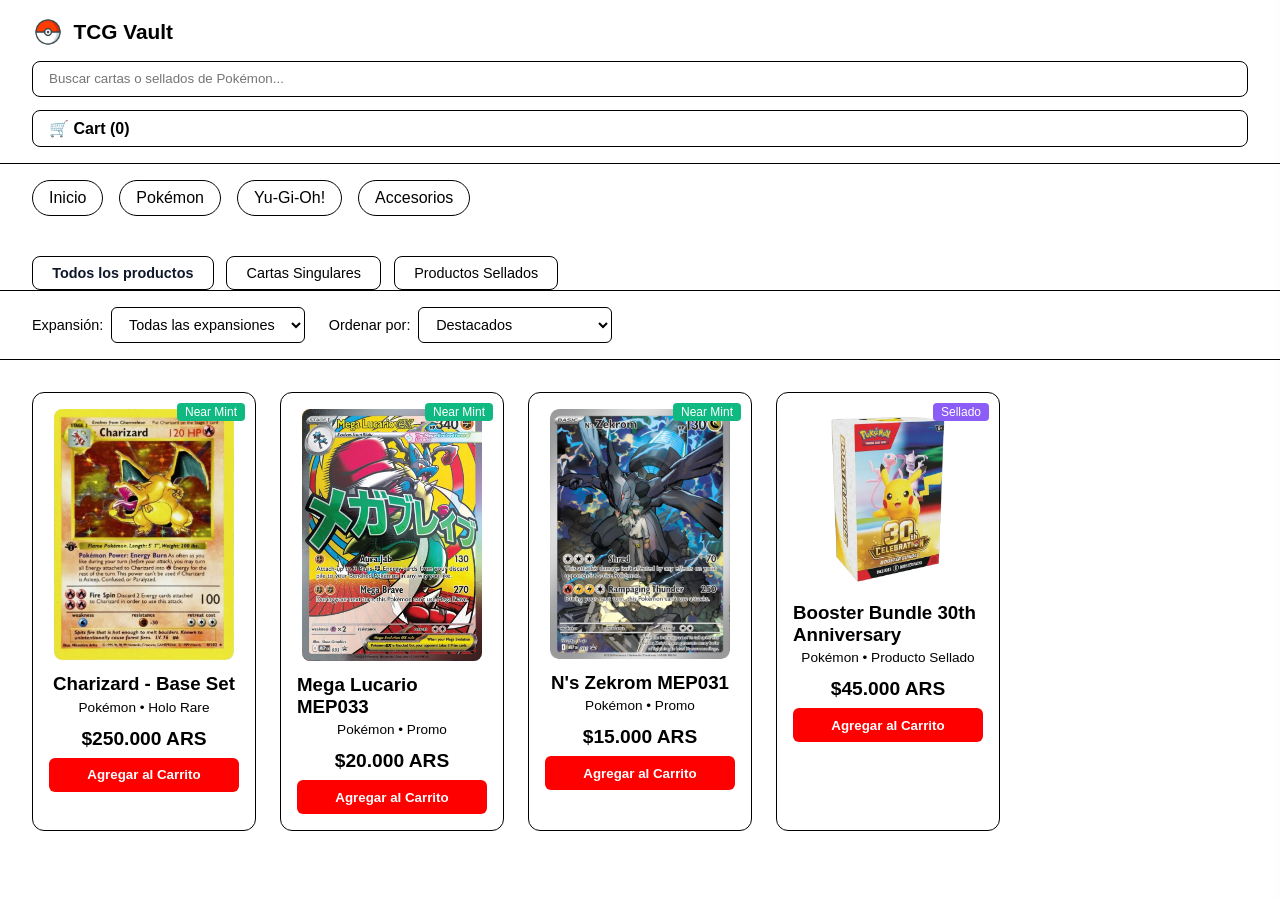
==== pages/pokemon.html @ 5b578145 "Subiendo estructura inicial" ====
<!DOCTYPE html>
<html lang="es">
<head>
  <meta charset="UTF-8">
  <meta name="viewport" content="width=device-width, initial-scale=1.0">
  <title>TCG Vault - Pokémon TCG</title>
  <!-- Logo en la pestaña del navegador (Favicon) -->
  <link rel="icon" href="../assets/logo.webp" type="image/webp">
  <link rel="stylesheet" href="../styles.css">
  <meta name="viewport"
    content="width=device-width, initial-scale=1.0">
</head>
<body>

  <!-- Encabezado / Navegación principal -->
  <header class="navbar">
    <div class="logo">
      <img src="../assets/logo.webp" alt="TCG Vault Logo" class="logo-img">
      <span>TCG Vault</span>
    </div>
    <input type="text" placeholder="Buscar cartas o sellados de Pokémon..." class="search-bar">
    <div class="cart-icon">🛒 Cart (0)</div>
  </header>

  <!-- Navbar de Franquicias / Juegos -->
  <nav class="categories">
    <a href="../index.html">Inicio</a>
    <a href="pokemon.html" class="active">Pokémon</a>
    <a href="yugioh.html">Yu-Gi-Oh!</a>
    <a href="accesorios.html">Accesorios</a>
  </nav>

  <!-- Sub-Navegación con atributos data-filter -->
  <div class="sub-nav">
    <button class="sub-tab active" data-filter="all">Todos los productos</button>
    <button class="sub-tab" data-filter="singular">Cartas Singulares</button>
    <button class="sub-tab" data-filter="sellado">Productos Sellados</button>
  </div>
    
  <!-- Barra de Filtros y Ordenamiento -->
  <div class="filters-bar">  
    <!-- Filtro por Expansión -->
    <div class="filter-group">
      <label for="filter-expansion">Expansión:</label>
      <select id="filter-expansion" class="filter-select">
        <option value="all">Todas las expansiones</option>
        <option value="base-set">Base Set</option>
        <option value="30th-anniversary">30th Anniversary</option>
        <option value="scarlet-violet">Scarlet & Violet</option>
      </select>
    </div>
  
    <!-- Ordenamiento por Precio y Alfabeto -->
    <div class="filter-group">
      <label for="sort-by">Ordenar por:</label>
      <select id="sort-by" class="filter-select">
        <option value="default">Destacados</option>
        <option value="price-asc">Precio: Menor a Mayor</option>
        <option value="price-desc">Precio: Mayor a Menor</option>
        <option value="name-asc">Nombre: A - Z</option>
        <option value="name-desc">Nombre: Z - A</option>
      </select>
    </div>  
  </div>
  
  <!-- Catálogo de Pokémon -->
  <main class="catalog">

    <!-- Productos: Cartas Singulares (data-type="singular") -->
    <article class="card-item" 
      data-type="singular"
      data-expansion="base-set"
      data-price="250000"
      data-name="Charizard - Base Set">
      <div class="card-badge">Near Mint</div>
      <img src="../assets/carta-ejemplo.jpg" alt="Charizard Base Set">
      <h3 class="card-name">Charizard - Base Set</h3>
      <p class="set-name">Pokémon • Holo Rare</p>
      <span class="price">$250.000 ARS</span>
      <button class="btn-add" 
        data-id="1"
        data-name="Charizard - Base Set"
        data-price="250000"          
        data-img="../assets/carta-ejemplo.jpg">
        Agregar al Carrito
      </button>
    </article>
      
    <article class="card-item" data-type="singular">
      <div class="card-badge">Near Mint</div>
      <img src="../assets/megalucario-mep033.jpg" alt="Mega Lucario Promo">
      <h3 class="card-name">Mega Lucario MEP033</h3>
      <p class="set-name">Pokémon • Promo</p>
      <span class="price">$20.000 ARS</span>
      <button class="btn-add" 
        data-id="2" 
        data-name="Mega Lucario - Promo" 
        data-price="20000" 
        data-img="../assets/megalucario-mep033.jpg">
        Agregar al Carrito
      </button>
    </article>
      
    <article class="card-item" data-type="singular">
      <div class="card-badge">Near Mint</div>
      <img src="../assets/n-zekrom-mep031.jpg" alt="N's Zekrom MEP 031 - MEP Black Star Promo">
      <h3 class="card-name">N's Zekrom MEP031</h3>
      <p class="set-name">Pokémon • Promo</p>
      <span class="price">$15.000 ARS</span>
      <button class="btn-add" 
        data-id="3" 
        data-name="N's Zekrom - Promo" 
        data-price="15000" 
        data-img="../assets/n-zekrom-mep031.jpg">
        Agregar al Carrito
      </button>
    </article>
    
    <!-- Productos: Sellados (data-type="sellado") -->
    <article class="card-item" 
      data-type="sellado"
      data-expansion="30th-anniversary"
      data-price="45000"
      data-name="Booster Bundle 30th Anniversary">
      <div class="card-badge" style="background-color: #8b5cf6;">Sellado</div>
      <img src="../assets/pokemon-30th-booster-bundle.jpg" alt="Booster Bundle 30th">
      <h3>Booster Bundle 30th Anniversary</h3>
      <p class="set-name">Pokémon • Producto Sellado</p>
      <span class="price">$45.000 ARS</span>
      <button class="btn-add" 
        data-id="4" 
        data-name="Booster Bundle 30th Anniversary" 
        data-price="45000" 
        data-img="../assets/pokemon-30th-booster-bundle.jpg">
        Agregar al Carrito
      </button>
    </article>

  </main>

  <!-- Drawer / Panel Lateral del Carrito -->
  <aside id="cart-drawer" class="cart-drawer">
    <div class="cart-header">
      <h2>Tu Carrito de Compras</h2>
      <button id="close-cart-btn">&times;</button>
    </div>
    
    <div id="cart-items" class="cart-items"></div>

    <div class="cart-footer">
      <div class="total-container">
        <span>Total:</span>
        <span id="cart-total">$0 ARS</span>
      </div>
      <button class="btn-checkout">Finalizar Compra</button>
    </div>
  </aside>
  <div id="cart-overlay" class="cart-overlay"></div>

  <!-- Salimos de la carpeta pages para buscar el JS -->
  <script src="../script.js"></script>
</body>
</html>
---- styles.css ----
/* ==========================================
   1. RESET Y ESTILOS GENERALES
   ========================================== */
* {
  box-sizing: border-box;
  margin: 0;
  padding: 0;
  font-family: 'Segoe UI', Tahoma, Geneva, Verdana, sans-serif;
}

body {
  background-color: #ffffff;
  color: #000000;
}

/* ==========================================
   2. NAVBAR Y ENCABEZADO (ESCRITORIO / PC)
   ========================================== */
.navbar {
  display: flex;
  flex-direction: column;
  gap: 0.8rem;
  padding: 1rem 2rem;
  background-color: #ffffff; /* Cambié el color de fondo a blanco para la barra de navegación */
}

.navbar-top {
  display: flex;
  justify-content: space-between;
  align-items: center;
  width: 100%;
}

.logo {
  display: flex;
  align-items: center;
  gap: 0.6rem;
  font-weight: bold;
  font-size: 1.3rem;
  color: #000000; /* Cambié el color del texto del logo a negro para que contraste con el fondo blanco */
}

.logo-img {
  width: 32px;
  height: 32px;
  object-fit: contain;
}

.nav-actions {
  display: flex;
  align-items: center;
  gap: 1rem;
}

.cart-icon {
  cursor: pointer;
  font-weight: bold;
  color: #000000; /* Cambié el color del texto del ícono del carrito a negro para que contraste con el fondo blanco */
  background-color: #ffffff; /* Cambié el color de fondo a blanco para que contraste con el texto */
  padding: 0.5rem 1rem;
  border-radius: 8px;
  border: 1px solid #000000;
}

/* Ocultamos elementos de celular en PC */
.menu-toggle-btn, 
.close-menu-btn, 
.mobile-menu-header,
.menu-overlay {
  display: none;
}

.search-bar {
  width: 100%;
  padding: 0.6rem 1rem;
  border-radius: 8px;
  border: 1px solid #000000; /* Cambié el color del borde a negro para que contraste con el fondo blanco */
  background-color: #ffffff; /* Cambié el color de fondo a blanco para que contraste con el texto */
  color: #000000; /* Cambié el color del texto a negro para que contraste con el fondo blanco */
}

/* Categorías en PC (Navegación horizontal) */
.categories {
  display: flex;
  gap: 1rem;
  padding: 1rem 2rem;
  background-color: #ffffff; /* Cambié el color de fondo a blanco para que contraste con el texto */
  border-top: 1px solid #000000; /* Cambié el color del borde a negro para que contraste con el fondo blanco */
}

.categories a {
  text-decoration: none;
  color: #000000;
  border: 1px solid #000000; /* Cambié el color del borde a negro para que contraste con el fondo blanco */
  padding: 0.5rem 1rem;
  border-radius: 20px;
  transition: all 0.2s ease;
}

.categories a.active, .categories a:hover {
  background-color: #ffffff; /* Cambié el color de fondo a blanco para que contraste con el texto */
  color: #000000; /* Cambié el color del texto a negro para que contraste con el fondo blanco */
  border-color: #000000; /* Cambié el color del borde a negro para que contraste con el fondo blanco */
}

/* ==========================================
   3. SECCIÓN HERO Y NAVEGACIÓN SECUNDARIA
   ========================================== */
.hero-section {
  padding: 3rem 1.5rem;
  text-align: center;
  background: linear-gradient(180deg, #093e92 0%, #0f172a 100%);
  border-bottom: 1px solid #334155;
}

.hero-section h2 {
  font-size: 2rem;
  margin-bottom: 0.5rem;
}

.hero-section p {
  color: #ba0404;
}

.sub-nav {
  display: flex;
  gap: 0.8rem;
  padding: 1.5rem 2rem 0 2rem;
}

.sub-tab {
  background-color: #ffffff;
  color: #000000;
  border: 1px solid #000000;
  padding: 0.5rem 1.2rem;
  border-radius: 8px;
  cursor: pointer;
  font-size: 0.9rem;
  transition: all 0.2s ease;
}

.sub-tab.active, .sub-tab:hover {
  background-color: #ffffff;
  color: #0f172a;
  border-color: #000000;
  font-weight: bold;
}

/* Barra de Filtros y Ordenamiento */
.filters-bar {
  display: flex;
  flex-wrap: wrap;
  gap: 1.5rem;
  padding: 1rem 2rem;
  background-color: #ffffff;
  border-top: 1px solid #000000;
  border-bottom: 1px solid #000000;
  align-items: center;
}

.filter-group {
  display: flex;
  align-items: center;
  gap: 0.5rem;
  color: #000000;
  font-size: 0.9rem;
}

.filter-select {
  background-color: #ffffff;
  color: #000000;
  border: 1px solid #000000;
  padding: 0.5rem 0.8rem;
  border-radius: 6px;
  font-size: 0.9rem;
  cursor: pointer;
  outline: none;
}

/* ==========================================
   4. CATÁLOGO Y TARJETAS DE CARTAS
   ========================================== */
.catalog {
  display: grid;
  grid-template-columns: repeat(auto-fill, minmax(220px, 1fr));
  gap: 1.5rem;
  padding: 2rem;
}

.card-item {
  background-color: #ffffff;
  border-radius: 12px;
  padding: 1rem;
  position: relative;
  display: flex;
  flex-direction: column;
  align-items: center;
  border: 1px solid #000000;
}

.card-badge {
  position: absolute;
  top: 10px;
  right: 10px;
  background-color: #10b981;
  color: #fff;
  font-size: 0.75rem;
  padding: 2px 8px;
  border-radius: 4px;
}

.card-item img {
  width: 100%;
  max-width: 180px;
  border-radius: 8px;
  margin-bottom: 0.8rem;
}

.set-name {
  color: #000000;
  font-size: 0.85rem;
  margin: 0.3rem 0;
}

.price {
  font-size: 1.2rem;
  font-weight: bold;
  color: #000000;
  margin: 0.5rem 0;
}

.btn-add {
  width: 100%;
  padding: 0.6rem;
  border: none;
  background-color: #ff0000;
  color: #ffffff;
  border-radius: 6px;
  cursor: pointer;
  font-weight: bold;
}

.btn-add:hover {
  background-color: #000000;
}

/* ==========================================
   5. CARRITO DE COMPRAS (DRAWER LATERAL)
   ========================================== */
.cart-drawer {
  position: fixed;
  top: 0;
  right: -400px;
  width: 380px;
  height: 100vh;
  background-color: #ffffff;
  box-shadow: -4px 0 15px rgba(0, 0, 0, 0.5);
  display: flex;
  flex-direction: column;
  transition: right 0.3s ease-in-out;
  z-index: 1000;
}

.cart-drawer.open {
  right: 0;
}

.cart-header {
  display: flex;
  justify-content: space-between;
  align-items: center;
  padding: 1.2rem;
  border-bottom: 1px solid #000000;
}

.cart-header h2, #close-cart-btn { 
  color: #000000; /* Texto oscuro */ 
}

#close-cart-btn {
  background: none;
  border: none;
  color: #000000;
  font-size: 1.8rem;
  cursor: pointer;
}

.cart-items {
  flex: 1;
  overflow-y: auto;
  padding: 1rem;
}

.cart-item-row {
  display: flex;
  align-items: center;
  justify-content: space-between;
  background-color: #ffffff;
  padding: 0.8rem;
  border-radius: 8px;
  margin-bottom: 0.8rem;
}

.cart-item-info, .cart-item-info h4 {
  display: flex;
  align-items: center;
  gap: 0.8rem;
  color: #000000; /* Texto oscuro */
}

.cart-item-info span{
  color: #000000 !important; /* Texto oscuro */
}

.cart-item-info img {
  color: #000000; /* Texto oscuro */
  width: 45px;
  border-radius: 4px;
}

.cart-controls {
  display: flex;
  align-items: center;
  gap: 0.5rem;
}

.cart-controls span {
  color: #000000; /* Texto oscuro */
}

.cart-controls button {
  background-color: #000000;
  color: #ffffff;
  border: none;
  width: 24px;
  height: 24px;
  border-radius: 4px;
  cursor: pointer;
}

.cart-footer {
  padding: 1.2rem;
  border-top: 1px solid #000000;
  background-color: #ffffff;
}

.total-container {
  display: flex;
  justify-content: space-between;
  font-size: 1.2rem;
  font-weight: bold;
  margin-bottom: 1rem;
}

.btn-checkout {
  width: 100%;
  padding: 0.8rem;
  background-color: #ff0000;
  color: rgb(255, 255, 255);
  border: none;
  border-radius: 8px;
  font-weight: bold;
  font-size: 1rem;
  cursor: pointer;
}

.cart-overlay {
  position: fixed;
  top: 0;
  left: 0;
  width: 100vw;
  height: 100vh;
  background: rgba(0, 0, 0, 0.6);
  display: none;
  z-index: 999;
}

.cart-overlay.active {
  display: block;
}

/* ==========================================
   6. ADAPTACIÓN EXCLUSIVA PARA CELULARES
   ========================================== */
@media (max-width: 768px) {

  .navbar {
    padding: 0.8rem 1rem;
  }

  /* Mostrar botón ☰ en celular */
  .menu-toggle-btn {
    display: flex;
    align-items: center;
    justify-content: center;
    background: none;
    border: none;
    color: #f8fafc;
    font-size: 1.8rem;
    cursor: pointer;
  }

  /* Menú lateral desplegable */
  .categories {
    position: fixed;
    top: 0;
    right: -280px;
    width: 260px;
    height: 100vh;
    background-color: #1e293b;
    display: flex;
    flex-direction: column;
    justify-content: flex-start;
    gap: 1rem;
    padding: 1.5rem;
    box-shadow: -4px 0 15px rgba(0, 0, 0, 0.5);
    transition: right 0.3s ease-in-out;
    z-index: 1001;
    border-top: none;
  }

  .categories.open {
    right: 0;
  }

  .mobile-menu-header {
    display: flex;
    justify-content: space-between;
    align-items: center;
    border-bottom: 1px solid #334155;
    padding-bottom: 0.8rem;
    margin-bottom: 0.5rem;
    color: #f8fafc;
  }

  .close-menu-btn {
    display: block;
    background: none;
    border: none;
    color: #fff;
    font-size: 1.8rem;
    cursor: pointer;
  }

  .categories a {
    width: 100%;
    text-align: left;
    font-size: 1.05rem;
  }

  .menu-overlay {
    position: fixed;
    top: 0;
    left: 0;
    width: 100vw;
    height: 100vh;
    background: rgba(0, 0, 0, 0.6);
    display: none;
    z-index: 1000;
  }

  .menu-overlay.active {
    display: block;
  }

  /* Sub-navegación y filtros con scroll en celular */
  .sub-nav {
    overflow-x: auto;
    padding: 0.8rem 0.8rem 0 0.8rem;
  }

  .filters-bar {
    padding: 0.8rem;
    gap: 0.8rem;
  }

  .filter-group {
    width: 100%;
    justify-content: space-between;
  }

  .filter-select {
    width: 65%;
  }

  /* Grilla de 2 columnas en celular */
  .catalog {
    grid-template-columns: repeat(2, 1fr);
    gap: 0.6rem;
    padding: 0.6rem;
  }

  .card-item {
    padding: 0.6rem;
  }

  .card-item img {
    max-width: 130px;
  }

  .cart-drawer {
    width: 100%;
    right: -100%;
  }
}
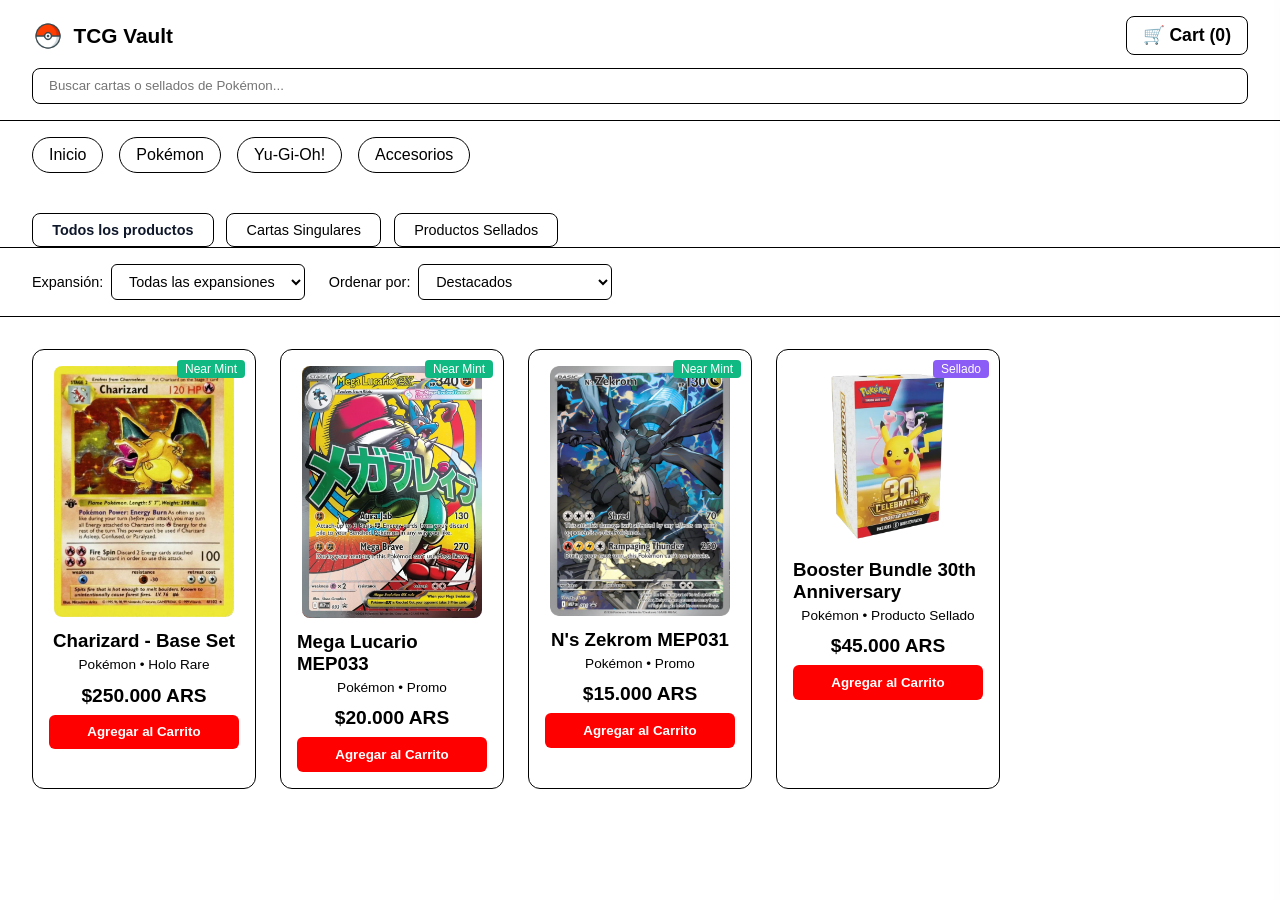
==== commit 7bc8641b: "nuevos cambios" ====
--- a/pages/pokemon.html
+++ b/pages/pokemon.html
@@ -14,12 +14,22 @@
 
   <!-- Encabezado / Navegación principal -->
   <header class="navbar">
-    <div class="logo">
-      <img src="../assets/logo.webp" alt="TCG Vault Logo" class="logo-img">
-      <span>TCG Vault</span>
+    <div class="navbar-top">
+      <!-- 1. Izquierda: Botón Hamburguesa dentro de un cuadrado -->
+      <button id="menu-toggle-btn" class="menu-toggle-btn" aria-label="Abrir menú">☰</button>
+  
+      <!-- 2. Centro: Logo (solo la imagen en mobile) -->
+      <div class="logo">
+        <img src="../assets/logo.webp" alt="TCG Vault Logo" class="logo-img">
+        <span class="logo-text">TCG Vault</span>
+      </div>
+  
+      <!-- 3. Derecha: Solo el ícono del carrito -->
+      <div class="cart-icon" aria-label="Carrito">🛒</div>
     </div>
+  
+    <!-- Buscador abajo -->
     <input type="text" placeholder="Buscar cartas o sellados de Pokémon..." class="search-bar">
-    <div class="cart-icon">🛒 Cart (0)</div>
   </header>
 
   <!-- Navbar de Franquicias / Juegos -->
--- a/styles.css
+++ b/styles.css
@@ -60,6 +60,16 @@
   padding: 0.5rem 1rem;
   border-radius: 8px;
   border: 1px solid #000000;
+  display: flex;
+  align-items: center;
+  justify-content: center;
+  font-size: 1.1rem;
+  transition: all 0.2s ease;
+}
+
+.cart-icon:hover {
+  background-color: #1e293b;
+  border-color: #38bdf8;
 }
 
 /* Ocultamos elementos de celular en PC */
@@ -380,27 +390,66 @@
 }
 
 /* ==========================================
-   6. ADAPTACIÓN EXCLUSIVA PARA CELULARES
+   ADAPTACIÓN MÓVIL (MENÚ IZQ | LOGO CENTRO | CARRITO DER)
    ========================================== */
 @media (max-width: 768px) {
 
-  .navbar {
-    padding: 0.8rem 1rem;
-  }
-
-  /* Mostrar botón ☰ en celular */
+  /* Encabezado superior con los 3 bloques repartidos */
+  .navbar-top {
+    display: flex;
+    justify-content: space-between;
+    align-items: center;
+    width: 100%;
+    position: relative;
+  }
+
+  /* 1. Botón de 3 líneas (Cuadrado a la izquierda) */
   .menu-toggle-btn {
+    display: flex !important;
+    align-items: center;
+    justify-content: center;
+    width: 40px;
+    height: 40px;
+    background-color: #0f172a; /* Fondo oscuro del botón */
+    border: 1px solid #334155;    /* Borde gris */
+    border-radius: 8px;           /* Bordes redondeados */
+    color: #ffffff;               /* Icono ☰ en blanco */
+    font-size: 1.3rem;
+    cursor: pointer;
+  }
+
+  /* 2. Logo en el centro exacto */
+  .logo {
     display: flex;
     align-items: center;
     justify-content: center;
-    background: none;
-    border: none;
-    color: #f8fafc;
-    font-size: 1.8rem;
-    cursor: pointer;
-  }
-
-  /* Menú lateral desplegable */
+  }
+
+  .logo-img {
+    width: 38px;
+    height: 38px;
+  }
+
+  /* Ocultamos el texto del nombre en mobile para dejar solo la imagen */
+  .logo-text {
+    display: none;
+  }
+
+  /* 3. Ícono del carrito a la derecha (solo ícono) */
+  .cart-icon {
+    display: flex;
+    align-items: center;
+    justify-content: center;
+    width: 40px;
+    height: 40px;
+    padding: 0;
+    background-color: #0f172a;
+    border: 1px solid #334155;
+    border-radius: 8px;
+    font-size: 1.2rem;
+  }
+
+  /* Menú desplegable lateral */
   .categories {
     position: fixed;
     top: 0;
@@ -410,7 +459,6 @@
     background-color: #1e293b;
     display: flex;
     flex-direction: column;
-    justify-content: flex-start;
     gap: 1rem;
     padding: 1.5rem;
     box-shadow: -4px 0 15px rgba(0, 0, 0, 0.5);
@@ -441,65 +489,4 @@
     font-size: 1.8rem;
     cursor: pointer;
   }
-
-  .categories a {
-    width: 100%;
-    text-align: left;
-    font-size: 1.05rem;
-  }
-
-  .menu-overlay {
-    position: fixed;
-    top: 0;
-    left: 0;
-    width: 100vw;
-    height: 100vh;
-    background: rgba(0, 0, 0, 0.6);
-    display: none;
-    z-index: 1000;
-  }
-
-  .menu-overlay.active {
-    display: block;
-  }
-
-  /* Sub-navegación y filtros con scroll en celular */
-  .sub-nav {
-    overflow-x: auto;
-    padding: 0.8rem 0.8rem 0 0.8rem;
-  }
-
-  .filters-bar {
-    padding: 0.8rem;
-    gap: 0.8rem;
-  }
-
-  .filter-group {
-    width: 100%;
-    justify-content: space-between;
-  }
-
-  .filter-select {
-    width: 65%;
-  }
-
-  /* Grilla de 2 columnas en celular */
-  .catalog {
-    grid-template-columns: repeat(2, 1fr);
-    gap: 0.6rem;
-    padding: 0.6rem;
-  }
-
-  .card-item {
-    padding: 0.6rem;
-  }
-
-  .card-item img {
-    max-width: 130px;
-  }
-
-  .cart-drawer {
-    width: 100%;
-    right: -100%;
-  }
-}+}
